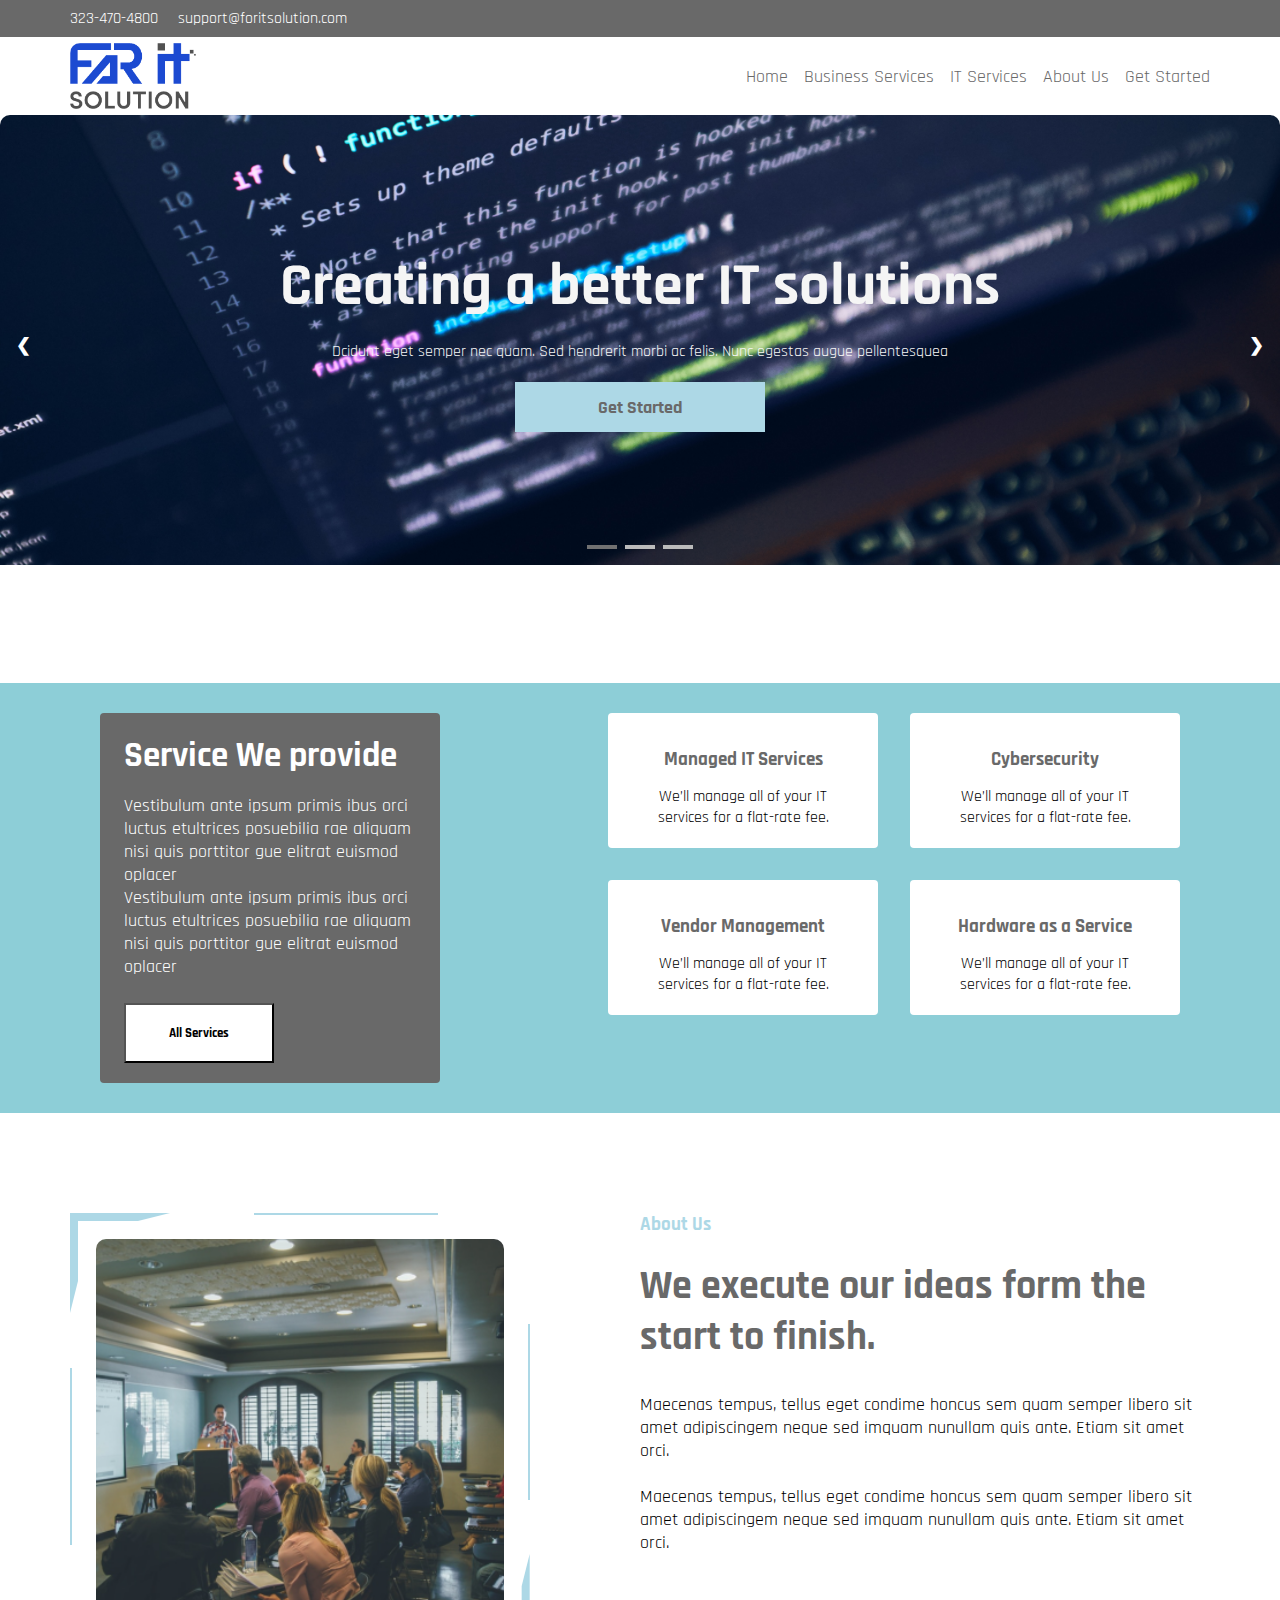
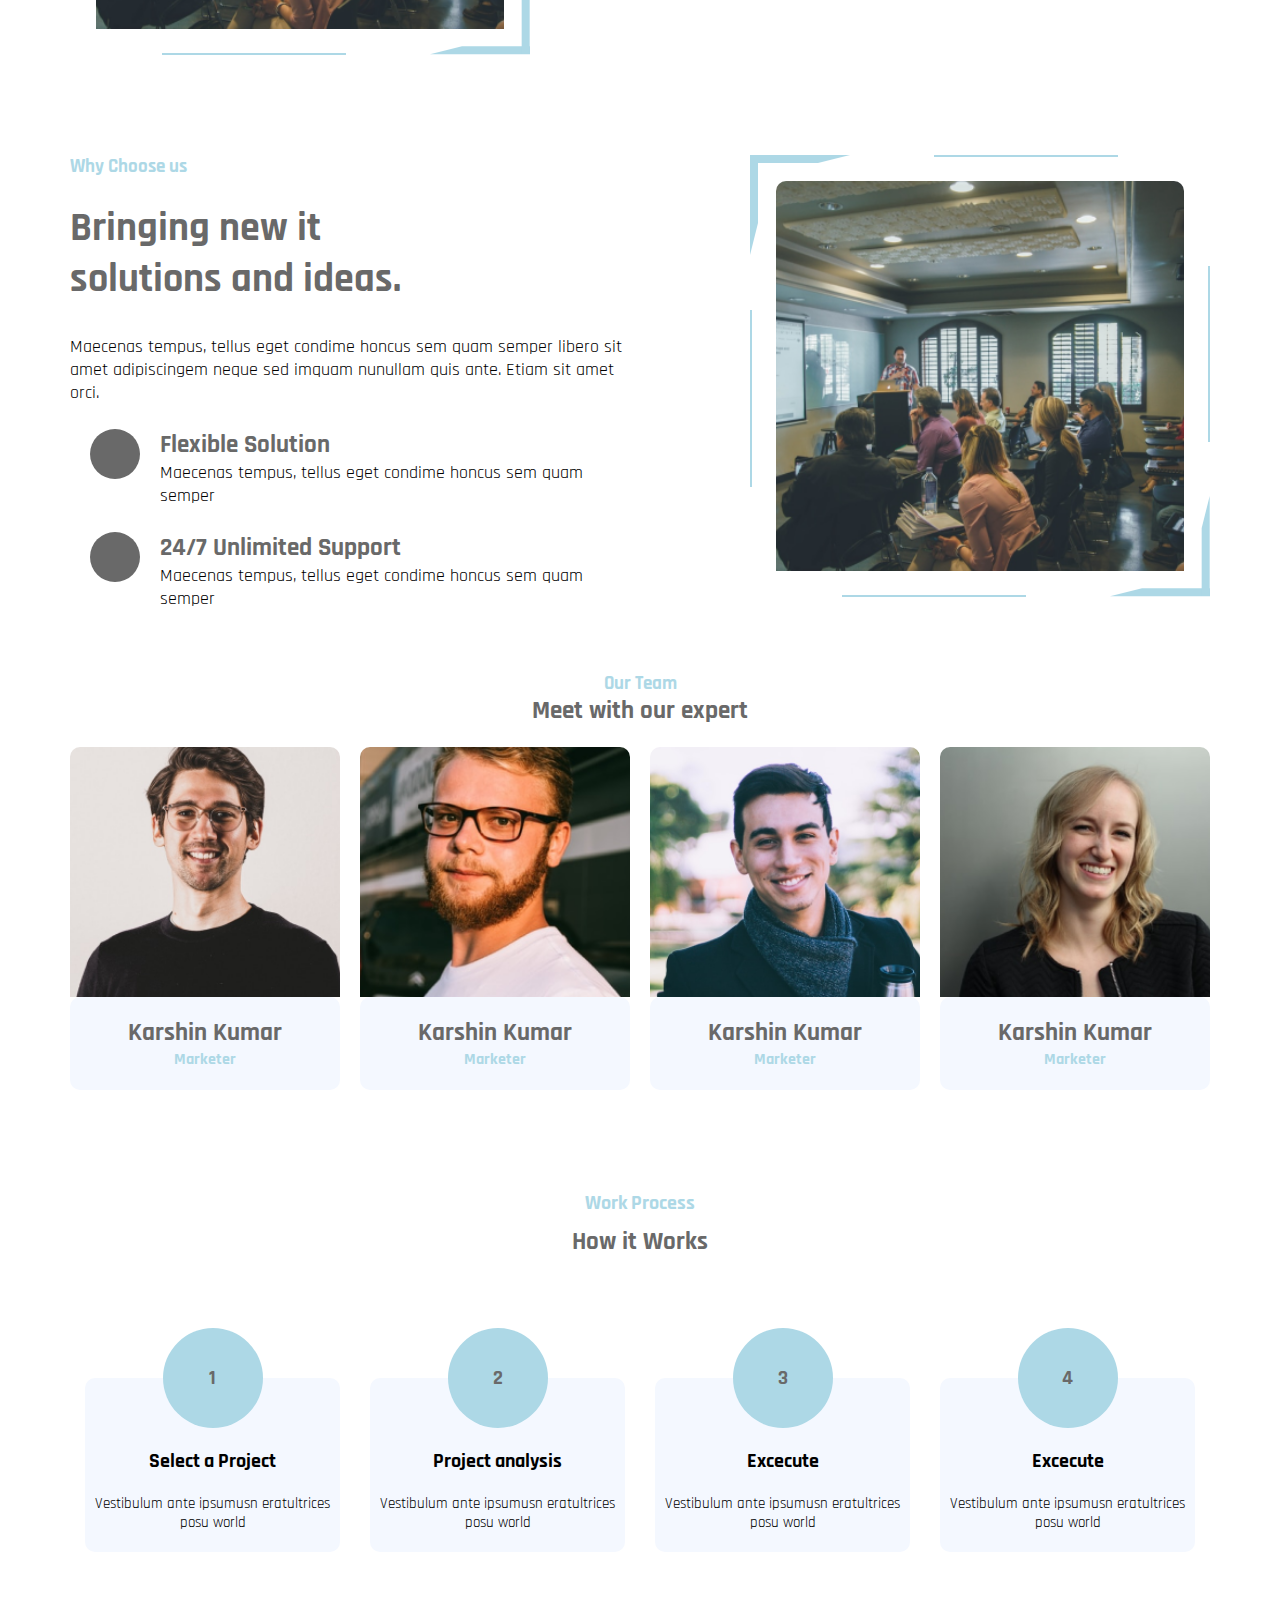
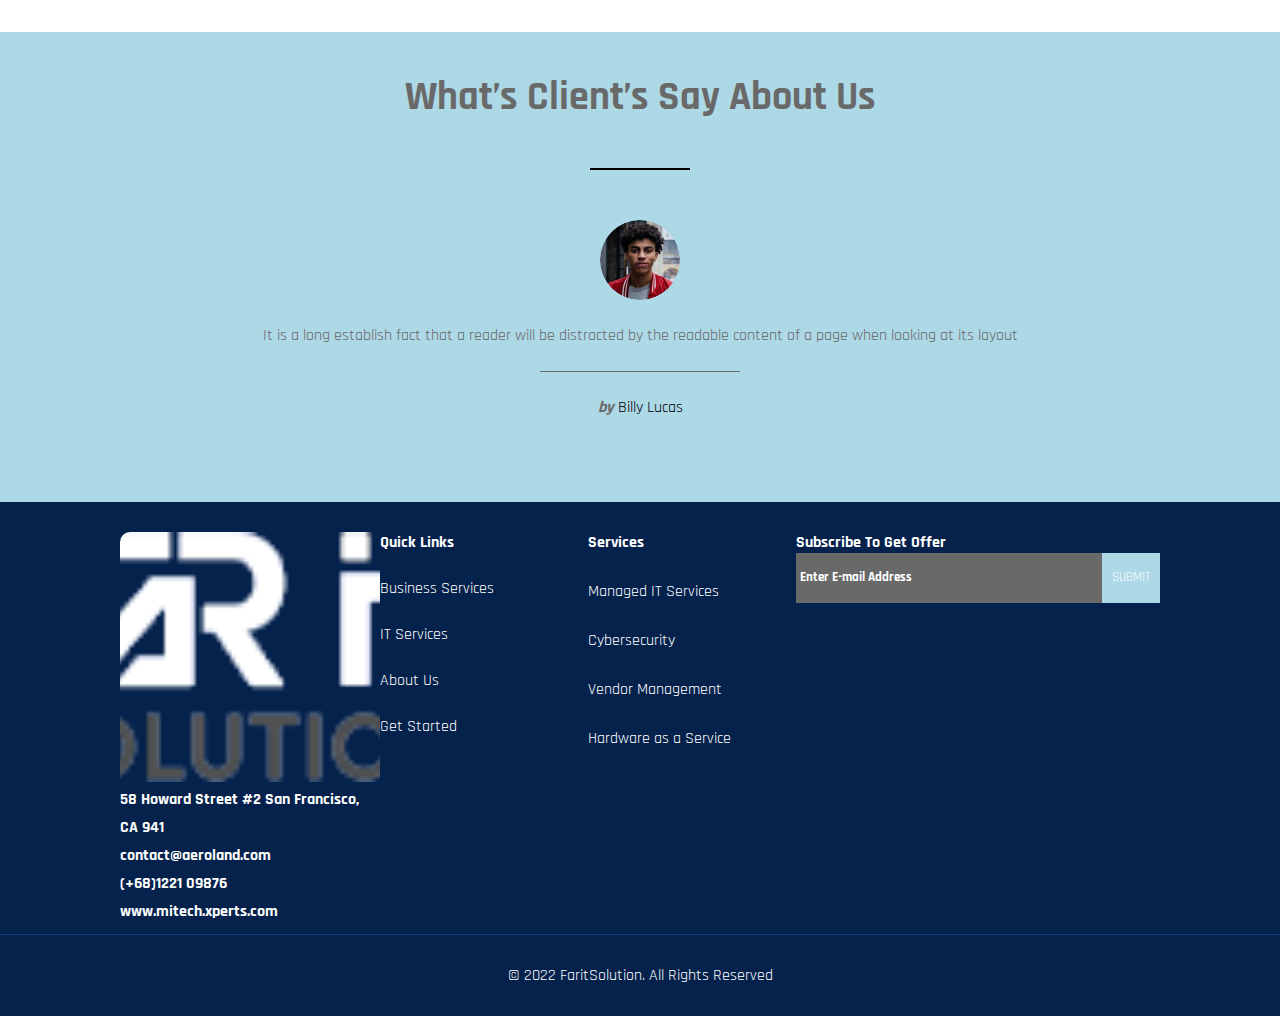
==== index.html @ 684da01c "project 1 Far It Completed" ====
<!DOCTYPE html>
<html lang="en">

<head>
  <meta charset="UTF-8">
  <meta name="viewport" content="width=device-width, initial-scale=1.0">
  <title>Far It Solution</title>
  <link rel="preconnect" href="https://fonts.googleapis.com">
  <link rel="preconnect" href="https://fonts.gstatic.com" crossorigin>
  <link href="https://fonts.googleapis.com/css2?family=Rajdhani:wght@400;500;600;700&display=swap" rel="stylesheet">
  <link rel="stylesheet" href="https://cdnjs.cloudflare.com/ajax/libs/font-awesome/6.4.0/css/all.min.css"
    integrity="sha512-iecdLmaskl7CVkqkXNQ/ZH/XLlvWZOJyj7Yy7tcenmpD1ypASozpmT/E0iPtmFIB46ZmdtAc9eNBvH0H/ZpiBw=="
    crossorigin="anonymous" referrerpolicy="no-referrer" />
  <link rel="stylesheet" href="owl.carousel.css">
  <link rel="stylesheet" href="owl.theme.default.css">
  <link rel="stylesheet" href="style.css">
</head>

<body>
  <header>
    <div class="top-header">
      <div class="container">
        <div class="flex">
          <div class="left"><a href="tel:323-470-4800"><i class="fa-solid fa-phone"></i> 323-470-4800</a>
            <a href="mailto:support@faritsolution.com"> <i class="fa-solid fa-envelope"></i>
              support@foritsolution.com</a>
          </div>
          <div class="right">
            <a href="#"><i class="fa-brands fa-facebook"></i></a>
            <a href="#"><i class="fa-brands fa-twitter"></i></a>
            <a href="#"><i class="fa-brands fa-linkedin"></i></a>

          </div>
        </div>
      </div>
    </div>

    <div class="bottom-header">
      <div class="container">
        <div class="flex">
          <div class="left"><img src="images/Faritlogo.png"></div>
          <div class="right">
            <button class="navbarone" onclick="menu()"></button>
            <ul id="menu">
              <li><a href="#">Home</a></li>
              <li><a href="#"> Business Services</a></li>
              <li><a href="#">IT Services</a></li>
              <li><a href="#">About Us</a></li>
              <li><a href="#"> Get Started</a></li>

            </ul>
          </div>
        </div>
      </div>
    </div>



  </header>
  <div class="slideshow-container">

    <div class="mySlides fade">

      <div class="numbertext"></div>
      <img src="images/It realted picture 1.jpg" style="width:100%">
      <div class="text">
        <h2>
          Creating a better IT solutions</h2>
        <p>Dcidunt eget semper nec quam. Sed hendrerit morbi ac felis. Nunc egestas augue pellentesquea</p>
        <button>Get Started</button>
      </div>
    </div>

    <div class="mySlides fade">
      <div class="numbertext"></div>
      <img src="images/It realted pic 2.jpg" style="width:100%">
      <div class="text">
        <h2>IT Solution & Services</h2>
        <p>Dcidunt eget semper nec quam. Sed hendrerit morbi ac felis. Nunc egestas augue pellentesquea</p>
        <button>Get Started</button>
      </div>
    </div>

    <div class="mySlides fade">
      <div class="numbertext"></div>
      <img src="images/it realted pic 3.jpg" style="width:100%">
      <div class="text">
        <h2>
          Discover Our Proven formula to get Success</h2>
        <p>Dcidunt eget semper nec quam. Sed hendrerit morbi ac felis. Nunc egestas augue pellentesquea</p>
        <button>Get Started</button>
      </div>
    </div>

    <a class="prev" onclick="plusSlides(-1)">❮</a>
    <a class="next" onclick="plusSlides(1)">❯</a>

    <div style="text-align:center " class="Mainbox">
      <span class="dot" onclick="currentSlide(1)"></span>
      <span class="dot" onclick="currentSlide(2)"></span>
      <span class="dot" onclick="currentSlide(3)"></span>
    </div>

  </div>
  <br>

  <div class="nextslide">
    <div class="Overlap"></div>
    <div class="container">
      <div id="Content">
        <h3>Service We provide</h3>
        <p>Vestibulum ante ipsum primis ibus orci
          luctus etultrices posuebilia rae aliquam
          nisi quis porttitor gue elitrat euismod
          oplacer</p>


        <p>Vestibulum ante ipsum primis ibus orci
          luctus etultrices posuebilia rae aliquam
          nisi quis porttitor gue elitrat euismod
          oplacer</p>

        <button>All Services</button>

      </div>
      <div class="right">
        <div class="Anything">
          <div class="card">
            <i class="fas fa-laptop-medical"></i>
            <h3>Managed IT Services</h3>
            <p>We’ll manage all of your IT <br>services for a flat-rate fee.</p>
          </div>

          <div class="card">
            <i class="fas fa-user-lock"></i>
            <h3>Cybersecurity</h3>
            <p>We’ll manage all of your IT<br> services for a flat-rate fee.</p>
          </div>

          <div class="card">
            <i class="fas fa-shield-alt"></i>
            <h3>Vendor Management</h3>
            <p>We’ll manage all of your IT <br>services for a flat-rate fee.</p>
          </div>

          <div class="card">
            <i class="fas fa-tools"></i>
            <h3>Hardware as a Service</h3>
            <p>We’ll manage all of your IT <br>services for a flat-rate fee.</p>
          </div>
        </div>

      </div>
    </div>



  </div>

  <div class="container">
    <div class="parent1">
      <div class="left">
        <div class="image">
          <div class="smalldiv"></div>
          <div class="small1div"></div>
          <div class="small2div"></div>
          <div class="small3div"></div>
          <img src="images/about1.png">
          <div class="top-corner">
            <svg width="100" height="100" viewBox="0 0 100 100" fill="none" xmlns="http://www.w3.org/2000/svg">
              <path d="M0 0H100L68 8H0V0Z" fill="#ADD8E6"></path>
              <path d="M0 0H8V68L0 100V0Z" fill="#ADD8E6"></path>
            </svg>
          </div>
          <div class="right-corner"><svg width="100" height="101" viewBox="0 0 100 101" fill="none"
              xmlns="http://www.w3.org/2000/svg">
              <path d="M100 100.321L0 100.321L32 92.3209L100 92.3209V100.321Z" fill="#ADD8E6"></path>
              <path d="M99.6768 100H91.6768L91.6768 32L99.6768 0L99.6768 100Z" fill="#ADD8E6"></path>
            </svg>

          </div>
        </div>
      </div>

      <div class="right">
        <h3>About Us</h3>
        <h1> We execute our ideas form the <br>start to finish.</h1>
        <p>Maecenas tempus, tellus eget condime honcus sem quam semper libero
          sit amet adipiscingem neque sed imquam nunullam quis ante. Etiam sit
          amet orci.
          <br>
          <br>

          Maecenas tempus, tellus eget condime honcus sem quam semper libero
          sit amet adipiscingem neque sed imquam nunullam quis ante. Etiam sit
          amet orci.
        </p>

      </div>

    </div>
  </div>

  <div class="container">
    <div class="parent1">


      <div class="right">
        <h3> Why Choose us</h3>
        <h1> Bringing new it <br>solutions and ideas.</h1>

        <p>Maecenas tempus, tellus eget condime honcus sem quam semper libero
          sit amet adipiscingem neque sed imquam nunullam quis ante. Etiam sit
          amet orci.</p>
        <div class="feature-list">
          <div class="icon"><i class="fas fa-wrench"></i></div>
          <div class="together">
            <h3 class="new"> Flexible Solution</h3>
            <p>Maecenas tempus, tellus eget condime honcus sem quam semper</p>
          </div>
        </div>
        <div class="feature-list">
          <div class="icon"> <i class="fas fa-clock"></i></div>
          <div class="together">
            <h3 class="new">
              24/7 Unlimited Support</h3>
            <p>Maecenas tempus, tellus eget condime honcus sem quam semper</p>
          </div>
        </div>


      </div>

      <div class="left order-2">
        <div class="image">
          <div class="smalldiv"></div>
          <div class="small1div"></div>
          <div class="small2div"></div>
          <div class="small3div"></div>



          <img src="images/about1.png">
          <div class="top-corner">
            <svg width="100" height="100" viewBox="0 0 100 100" fill="none" xmlns="http://www.w3.org/2000/svg">
              <path d="M0 0H100L68 8H0V0Z" fill="#ADD8E6"></path>
              <path d="M0 0H8V68L0 100V0Z" fill="#ADD8E6"></path>
            </svg>
          </div>
          <div class="right-corner"><svg width="100" height="101" viewBox="0 0 100 101" fill="none"
              xmlns="http://www.w3.org/2000/svg">
              <path d="M100 100.321L0 100.321L32 92.3209L100 92.3209V100.321Z" fill="#ADD8E6"></path>
              <path d="M99.6768 100H91.6768L91.6768 32L99.6768 0L99.6768 100Z" fill="#ADD8E6"></path>
            </svg>

          </div>
        </div>
      </div>
    </div>
  </div>

  <div class="ourdiv">
    <div class="container">
      <h3 id="recent">Our Team</h3>
      <p id="mostrecent">Meet with our expert</p>


      <!-- <div class="div1">
        <div>
          <img src="images/person1.png">
          <div class="marketer">
            <P class="name">Karshin Kumar</P>
            <p>Marketer</p>
          </div>
        </div>
        <div>
          <img src="images/person2.png">
          <div class="marketer">
            <P class="name">Karshin Kumar</P>
            <p>Marketer</p>
          </div>
        </div>
        <div>
          <img src="images/person3.png">
          <div class="marketer">
            <P class="name">Karshin Kumar</P>
            <p>Marketer</p>
          </div>
        </div>
        <div>
          <img src="images/person4.png">
          <div class="marketer">
            <P class="name">Karshin Kumar</P>
            <p>Marketer</p>
          </div>
        </div>
      </div> -->

      <div class="owl-carousel owl-theme">
        <div class="item">
          <div>
            <img src="images/person1.png">
            <div class="marketer">
              <P class="name">Karshin Kumar</P>
              <p>Marketer</p>
            </div>
          </div>
        </div>
        <div class="item">
          <div>
            <img src="images/person2.png">
            <div class="marketer">
              <P class="name">Karshin Kumar</P>
              <p>Marketer</p>
            </div>
          </div>
        </div>
        <div class="item">
          <div>
            <img src="images/person3.png">
            <div class="marketer">
              <P class="name">Karshin Kumar</P>
              <p>Marketer</p>
            </div>
          </div>
        </div>
        <div class="item">
          <div>
            <img src="images/person4.png">
            <div class="marketer">
              <P class="name">Karshin Kumar</P>
              <p>Marketer</p>
            </div>
          </div>
        </div>
      </div>
    </div>
  </div>
  <div class="Whatever">
    <div class="container">
      <h3 id="Work">Work Process</h3>
      <p id="How">How it Works</p>
      <div class="flex">
        <div class="project">
          <div class="one">1</div>
          <p class="anwesha">Select a Project</p>
          <p>Vestibulum ante ipsumusn eratultrices posu world</p>
        </div>
        <div class="project">
          <div class="two">2</div>
          <p class="anwesha">Project analysis</p>
          <p>Vestibulum ante ipsumusn eratultrices posu world</p>
        </div>


        <div class="project">
          <div class="three">3</div>
          <p class="anwesha">Excecute</p>
          <p>Vestibulum ante ipsumusn eratultrices posu world</p>
        </div>
        <div class="project">
          <div class="four">4</div>
          <p class="anwesha">Excecute</p>
          <p>Vestibulum ante ipsumusn eratultrices posu world</p>
        </div>
      </div>
    </div>
  </div>

  <div class="reaction">
    <h1>What’s Client’s Say About Us</h1>
    <div class="design"></div>
    <img src="images/person 6.png">
    <div class="design3"><i class="fa-solid fa-star"></i>
      <i class="fa-solid fa-star"></i>
      <i class="fa-solid fa-star"></i>
      <i class="fa-solid fa-star"></i>
      <i class="fa-solid fa-star"></i>
    </div>

    <p class="paragraph1">It is a long establish fact that a reader will be distracted by the readable content of a
      page
      when looking at its layout
    </p>
    <div class="design1"></div>
    <p class="paragraph2">
      <b> <i> by </i> </b> Billy Lucas
    </p>
  </div>

  <footer>
    <div class="footer">
      <div class="onediv">
        <img src="images/far it logo 2.png">
        <p>58 Howard Street #2 San Francisco,</p>
        <p>CA 941</p>
        <p>contact@aeroland.com</p>
        <p>(+68)1221 09876</p>
        <p>www.mitech.xperts.com</p>
      </div>

      <div class="twodiv">
        <ul class="last">
          <li><b>Quick Links</b></li>
          <li>Business Services</li>
          <li>IT Services</li>
          <li>About Us</li>
          <li>Get Started</li>
        </ul>
      </div>

      <div class="threediv">
        <ul class="last">
          <li><b>Services</b></li>
          <li>Managed IT Services</li>
          <li>Cybersecurity</li>
          <li>Vendor Management</li>
          <li>Hardware as a Service</li>
        </ul>
      </div>

      <div class="fourdiv">

        <b style="color:white">Subscribe To Get Offer</b>
        <div class="flex">
          <input class="footer2" placeholder="Enter E-mail Address">
          <button type="Submit" name="Submit">SUBMIT</button>

        </div>
      </div>
    </div>

    <div class="lastpart">
      <p> &copy 2022 FaritSolution. All Rights Reserved</p>
    </div>

  </footer>
  <script src="jquery-3.7.0.min.js"></script>
  <script src="owl.carousel.js"></script>
  <script src="main.js"></script>

  <script>
    let slideIndex = 1;
    showSlides(slideIndex);

    function plusSlides(n) {
      showSlides(slideIndex += n);
    }

    function currentSlide(n) {
      showSlides(slideIndex = n);
    }

    function showSlides(n) {
      let i;
      let slides = document.getElementsByClassName("mySlides");
      let dots = document.getElementsByClassName("dot");
      if (n > slides.length) { slideIndex = 1 }
      if (n < 1) { slideIndex = slides.length }
      for (i = 0; i < slides.length; i++) {
        slides[i].style.display = "none";
      }
      for (i = 0; i < dots.length; i++) {
        dots[i].className = dots[i].className.replace(" active", "");
      }
      slides[slideIndex - 1].style.display = "block";
      dots[slideIndex - 1].className += " active";
    }
  </script>


</body>

</html>
---- style.css ----
* {
  margin: 0;
  padding: 0;
}


body {
  margin: 0;
}

.container {
  max-width: 1140px;
  margin-left: auto;
  margin-right: auto;
}

header .top-header {
  background-color: #696969;
  padding-top: 8px;
  padding-bottom: 8px;
}

.flex {
  display: flex;
  justify-content: space-between;
}

.top-header .left a,
.top-header .right a {
  color: white;
  text-decoration: none;
  margin-right: 16px;
}

header .right {
  color: #fff;
}

header .right a {
  margin-left: 16px;
}

header .left img {
  height: 66px;
}


header .bottom-header {
  padding: 6px;
}

header .bottom-header .flex {
  align-items: center;
}

header .bottom-header .flex .navbarone {
  display: none;
}

ul {
  list-style-type: none;
  display: flex;
}

ul a {
  text-decoration: none;
  font-size: 18px;
  color: #696969;
}

* {
  box-sizing: border-box
}

body {
  font-family: Verdana, sans-serif;
  margin: 0
}

.mySlides {
  display: none
}

img {
  vertical-align: middle;
}

/* Slideshow container */
.slideshow-container {
  max-width: 100%;
  position: relative;
  margin: auto;
}

/* Next & previous buttons */
.prev,
.next {
  cursor: pointer;
  position: absolute;
  top: 50%;
  width: auto;
  padding: 16px;
  margin-top: -22px;
  color: white;
  font-weight: bold;
  font-size: 18px;
  transition: 0.6s ease;
  border-radius: 0 3px 3px 0;
  user-select: none;
}

/* Position the "next button" to the right */
.next {
  right: 0;
  border-radius: 3px 0 0 3px;
}

/* On hover, add a black background color with a little bit see-through */
.prev:hover,
.next:hover {
  background-color: rgba(0, 0, 0, 0.8);
}

/* Caption text */
.text {
  /* color: #f2f2f2;
  font-size: 15px;
  padding: 8px 12px;
  position: absolute;
  bottom: 8px;
  width: 100%;
  text-align: center; */
  position: absolute;
  top: 50%;
  color: #fff;
  text-align: center;
  width: 100%;
  transform: translateY(-50%);
}

h2 {
  font-size: 60px;
  color: whitesmoke;
  margin-bottom: 16px;
}

.slideshow-container p {
  color: whitesmoke;
}

.slideshow-container button {
  padding: 14px, 74px;
  background-color: #ADD8E6;
  color: #696969;
  font-weight: bold;
  font-size: 18px;
  height: 50px;
  width: 250px;
  border: none;
  margin-top: 20px;
}

/* Number text (1/3 etc) */
.numbertext {
  color: #f2f2f2;
  font-size: 12px;
  padding: 8px 12px;
  position: absolute;
  top: 0;
}

/* The dots/bullets/indicators */
.dot {
  cursor: pointer;
  height: 4px;
  width: 30px;
  margin: 0 2px;
  background-color: #bbb;
  border-radius: 0;
  display: inline-block;
  transition: background-color 0.6s ease;
}

.active,
.dot:hover {
  background-color: #717171;
}

/* Fading animation */
.fade {
  animation-name: fade;
  animation-duration: 1.5s;
}

@keyframes fade {
  from {
    opacity: .4
  }

  to {
    opacity: 1
  }
}

/* On smaller screens, decrease text size */
@media only screen and (max-width: 300px) {

  .prev,
  .next,
  .text {
    font-size: 11px
  }
}


.slideshow-container img {
  height: 450px;
  object-fit: cover;
}


* {
  font-family: Rajdhani, sans-serif;
}

.Mainbox {
  position: absolute;
  bottom: 10px;
  left: 50%;
  transform: translateX(-50%);
}

.nextslide {
  background-image: url("images/It realted pic 4.jpg");
  position: relative;
  padding: 30px 0;
  margin-top: 100px;
}

.Overlap {
  position: absolute;
  width: 100%;
  height: 100%;
  background-color: rgba(103, 189, 202, 0.75);
  top: 0;
}

#Content {
  background-color: #696969;
  position: relative;
  padding: 20px 24px;
  border-radius: 4px;
  max-width: 340px;
  height: fit-content;
  margin-left: 30px;

}

.nextslide #Content h3 {
  font-size: 35px;
  font-weight: bold;
  color: white;
  margin-top: 0;
  margin-bottom: 16px;
}

.nextslide #Content p {
  color: white;
}

#Content button {
  height: 60px;
  width: 150px;
  background-color: white;
  font-weight: bold;
  margin-top: 25px;
}

#Content p {
  font-size: 18px;
}

.nextslide .right {
  width: 60%;
}

.Anything {

  display: flex;
  justify-content: flex-end;
  flex-wrap: wrap;
  padding: 0 30px;
  overflow: hidden;
}

.Anything .card {
  background-color: white;
  color: black;
  padding: 20px;
  border-radius: 4px;
  text-align: center;
  width: 270px;
  margin: 0 0 32px 32px;
}

.right .Anything h3 {
  color: #696969;
  margin-top: 15px;
  margin-bottom: 15px;
}

.container {
  position: relative;
}

.Anything .card p {
  color: black;
}

.Anything .card i {
  font-size: 40px;
}

.nextslide .container {
  display: flex;
  justify-content: space-between;
  background-size: 60%;
}

.parent1 {
  margin-top: 100px;
  display: flex;
}

.parent1 .left img {
  height: 390px;
  width: 100%;
}

.parent1 .right h3 {
  color: #ADD8E6;
  font-weight: bold;
  overflow: hidden;
}

.parent1 .right h1 {
  font-size: 40px;
  font-weight: bold;
  color: #696969;
}

.parent1 .right .feature-list {
  padding-left: 20px;
}

.parent1 .right .feature-list h3 {
  text-align: left;
  padding-top: 0;
}

.parent1 .right .feature-list p {
  padding-left: 0;
}

.image .top-corner {
  position: absolute;
  top: 0;
  left: 0;
}

.image .right-corner {
  position: absolute;
  bottom: 0px;
  display: flex;
  right: 0px;
  justify-content: end;
  align-items: end;
}

.image {
  position: relative;
  width: 460px;
  padding: 26px;
}


.parent1 .left {
  width: 50%;
}

.parent1 .right {
  width: 50%;
}

.parent1 .right p {
  font-size: 18px;
}


.smalldiv {
  height: 2px;
  width: 40%;
  background-color: #ADD8E6;
  top: 0;
  position: absolute;
  left: 60%;
  transform: translateX(-50%);

}

.small1div {
  height: 40%;
  width: 2px;
  background-color: #ADD8E6;
  left: 0;
  position: absolute;
  bottom: 25%;


}

.small2div {
  height: 40%;
  width: 2px;
  background-color: #ADD8E6;
  right: 0;
  position: absolute;
  top: 25%;


}

.small3div {
  height: 2px;
  width: 40%;
  background-color: #ADD8E6;
  bottom: 0;
  position: absolute;
  right: 60%;
  transform: translateX(50%);


}


.right h1 {
  color: #696969;
  margin-bottom: 30px;
  margin-top: 25px;
}

.right h3 {
  color: #ADD8E6;
}

.parent1 .right .new {
  color: #696969;
  font-weight: bold;
  font-size: 25px;
}



.right .icon {
  height: 50px;
  width: 50px;
  border-radius: 50%;
  background-color: #696969;
  display: flex;
  justify-content: center;
  align-items: center;
  color: white;
  margin-right: 20px;
}

.feature-list {
  display: flex;
  margin-top: 25px;
}

#parent4 {
  display: flex;
  margin-top: 25px;
}

.parent1 .order-2 .image {
  margin-left: auto;
  margin-bottom: 50px;
}

#recent {
  color: #ADD8E6;
  text-align: center;
  font-weight: bold;
  padding-top: 25px;

}

#mostrecent {
  color: #696969;
  text-align: center;
  font-size: 25px;
  font-weight: bold;
}

.div1 {
  display: flex;
}

.div1 div img {
  width: 100%;
  height: 250px;
  object-fit: cover;
  border-radius: 10px;
  border-bottom-left-radius: 0;
  border-bottom-right-radius: 0;
}

.div1 div {
  width: 25%;
  padding: 15px;
}


.owl-carousel {
  margin-top: 20px;
}

.owl-carousel .owl-item .item div img {
  width: 100%;
  height: 250px;
  object-fit: cover;
  border-radius: 10px;
  border-bottom-left-radius: 0;
  border-bottom-right-radius: 0;
}

.div1 .marketer {
  width: 100%;
  padding-bottom: 30px;
  background-color: #F4F8FF;
  border-radius: 10px;
}

.owl-carousel .owl-item .item .marketer {
  width: 100%;
  padding: 20px 0;
  background-color: #F4F8FF;
  border-radius: 10px;
}

.owl-carousel .owl-item.active {
  background-color: transparent;
}

img {
  width: 100%;
  height: 250px;
  object-fit: cover;
  border-radius: 10px;
  border-bottom-left-radius: 0;
  border-bottom-right-radius: 0;
}

.div1 .marketer .name {
  font-size: 25px;
  text-align: center;
  font-weight: bold;
  color: #696969;
}

.owl-carousel .owl-item .marketer .name {
  font-size: 25px;
  text-align: center;
  font-weight: bold;
  color: #696969;
}

.owl-carousel .owl-item .marketer p {
  text-align: center;
  color: #ADD8E6;
  font-weight: bold;
}

.div1 .marketer p {
  text-align: center;
  color: #ADD8E6;
  font-weight: bold;

}

.Whatever .container h3 {
  color: #ADD8E6;
  font-size: 20px;
  text-align: center;
  padding: 10px;

}

.Whatever .container p {
  color: #696969;
  font-size: 25px;
  text-align: center;
  font-weight: bold;
  padding-bottom: 20px;

}

.Whatever {
  margin-top: 90px;

}


.Whatever .project {
  color: #696969;
  background-color: #F4F8FF;
  width: 25%;
  margin: 0 15px;
  border-radius: 10px;
  ;


}

.Whatever .project p {
  color: black;
  font-size: 15px;
  text-align: center;
  font-weight: normal;
}


.Whatever .project .anwesha {
  font-size: 20px;
  padding: 20px;
  font-weight: bold;
}

.Whatever .flex {
  padding-top: 100px;
}

.project .one {
  background-color: #ADD8E6;
  width: 100px;
  height: 100px;
  border-radius: 50%;
  top: 0;
  text-align: center;
  align-items: center;
  justify-content: center;
  display: flex;
  margin-left: auto;
  margin-right: auto;
  margin-top: -50px;
  font-weight: bolder;
  font-size: 20px;

}

.project .two {
  background-color: #ADD8E6;
  width: 100px;
  height: 100px;
  border-radius: 50%;
  top: 0;
  text-align: center;
  align-items: center;
  justify-content: center;
  display: flex;
  margin-left: auto;
  margin-right: auto;
  margin-top: -50px;
  font-weight: bolder;
  font-size: 20px;

}

.project .three {
  background-color: #ADD8E6;
  width: 100px;
  height: 100px;
  border-radius: 50%;
  top: 0;
  text-align: center;
  align-items: center;
  justify-content: center;
  display: flex;
  margin-left: auto;
  margin-right: auto;
  margin-top: -50px;
  font-weight: bolder;
  font-size: 20px;

}

.project .four {
  background-color: #ADD8E6;
  width: 100px;
  height: 100px;
  border-radius: 50%;
  top: 0;
  text-align: center;
  align-items: center;
  justify-content: center;
  display: flex;
  margin-left: auto;
  margin-right: auto;
  margin-top: -50px;
  font-weight: bolder;
  font-size: 20px;

}

/* reaction area starts */
.reaction {
  margin-top: 80px;
  width: 100%;
  background-color: #ADD8E6;
  text-align: center;
  padding-bottom: 84px;
}

.reaction img {
  margin-top: 50px;
  width: 80px;
  height: 80px;
  border-radius: 50%;
}

.reaction .paragraph1 {
  margin-top: 25px;
  color: #696969;
}

.reaction .paragraph2 {
  margin-top: 25px;
}

.reaction .design {
  height: 1.5px;
  width: 100px;
  background-color: black;
  margin-left: auto;
  margin-right: auto;
  margin-top: 5px;
}

.reaction .design1 {
  height: 1px;
  width: 200px;
  background-color: #696969;
  margin-left: auto;
  margin-right: auto;
  margin-top: 25px;
}

.reaction .design3 i {

  color: goldenrod;
  margin-top: 25px;
}

.paragraph2 i {
  color: #696969;
}

.reaction h1 {
  padding: 40px;
  color: #696969;
  font-size: 40px;
}

/* footer section start */
.footer {
  width: 100%;
  background-color: #05224C;
  display: flex;
  padding-top: 30px;
  padding-left: 120px;
  padding-bottom: 12px;
  padding-right: 120px;
}



.footer p {
  color: white;
  font-weight: bold;
  padding-top: 7px;
}

.last {
  color: white;
  display: block;
}

.footer .onediv {
  width: 25%;
}

.footer .twodiv {
  width: 20%;



}

.footer .threediv {
  width: 20%;
}

.footer .fourdiv {
  width: 35%;
}

.footer .twodiv li {
  margin-bottom: 25px;
}

.footer .threediv li {
  margin-bottom: 28px;
}

.fourdiv .footer2 {
  height: 50px;
  width: 350px;
  background-color: #696969;
  outline: none;
  padding-left: 4px;
  margin-bottom: 25px;
  border: none;


}

.fourdiv .footer2::placeholder {
  color: white;
  font-weight: bold;
}

.fourdiv button {
  width: auto;
  max-width: fit-content;
  padding-left: 10px;
  padding-right: 10px;
  color: white;
  background-color: #ADD8E6;
  border: none;


}

.fourdiv .footer2 {
  margin-bottom: 0;
}

.lastpart {
  background-color: #05224C;
  border-top: 1px solid #113b75;
  text-align: center;
  color: white;
  padding-bottom: 30px;
  padding-top: 30px;
}

@media (max-width:1199px) {
  .footer .flex {
    padding-top: 20px;
  }

}



@media(max-width:1024px) {

  .container {
    padding-left: 20px;
    padding-right: 20px;
  }

  .nextslide {
    margin-top: 60px;
  }

  .flex {
    padding-left: 20px;
    padding-right: 5x;
  }

  .nextslide .container {
    background-size: 100%;
    flex-wrap: wrap;
  }

  #Content {
    max-width: 100%;
    margin-right: 30px;
  }

  #content button {
    width: 160px;
  }

  .Anything {
    margin: 0 -10px;
  }

  .Anything .card {
    margin-top: 20px;
    width: calc(50% - 20px);
    margin: 10px;

  }

  .Anything {
    align-items: center;
    justify-content: center;
  }

  .parent1 .right h1 {
    font-size: 35px;
  }

  .reaction h1 {
    font-size: 45px;
  }

  .footer .flex {
    justify-content: start;
    padding-left: 0;
    padding-top: 20px;
  }
}

@media (max-width:991px) {
  .bottom-header .container .flex .right ul {

    display: block;
    position: fixed;
    top: 0;
    left: 0;
  }

  header .bottom-header .flex .navbarone {
    display: block;
  }

  .bottom-header .container .flex .right .navbarone {

    height: 22px;
    width: 24px;
    background-color: transparent;
    border: none;
    border-bottom: 2px solid black;
    position: relative;
  }

  .bottom-header .container .flex .right .navbarone::before {
    content: "";
    height: 2px;
    width: 24px;
    background-color: black;
    display: block;
    top: 0px;
    position: absolute;
  }

  .bottom-header .container .flex .right .navbarone::after {
    content: "";
    height: 2px;
    width: 24px;
    background-color: black;
    display: block;
    top: 10px;
    position: absolute;
  }

  .bottom-header .container .right #menu {
    background-color: white;
    overflow: hidden;
    transition: all 0.5s;
    z-index: 1;
    height: 100%;
    width: 0;
    margin-top: 0;
  }

  .bottom-header .container .right #menu li {

    margin-bottom: 20px;
  }

  .bottom-header .container .flex .right #menu.active {

    width: 200px;
    padding: 20px;
  }

  .flex {
    padding-left: 20px;
  }

  .nextslide .container {
    background-size: 100%;
    flex-wrap: wrap;
  }

  #Content {
    max-width: 100%;
    margin-right: 30px;
  }

  .Anything {
    margin: 0 -10px;
  }

  .Anything .card {
    margin-top: 20px;
    width: calc(50% - 20px);
    margin: 10px;
  }

  .nextslide .right {
    width: 100%;
  }

  .parent1 .right {
    width: 100%;
  }

  .parent1 .left {
    width: 100%;
    padding-left: 25px;
    padding-right: 25px;
  }

  .parent1 {
    flex-wrap: wrap;
    margin-top: 50px;
  }

  .image {
    width: 100%;
  }

  .parent1 .right h3 {
    text-align: center;
    padding-top: 20px;
    font-size: 20px;
  }

  .parent1 .right h1 {
    font-size: 34px;
    text-align: center;
  }

  .parent1 .right p {
    font-size: 16px;
    padding-left: 20px;
  }

  .parent1 .right h1 {
    font-size: 30px;
  }

  .parent1 .right p {
    font-size: 18px;
    padding-bottom: 24px;
  }

  .feature-list h3 {
    text-align: left;
    padding-top: 0;
  }

  .feature-list p {
    padding-left: 0;
  }

  #parent4 {
    padding-left: 20px;
  }

  #parent4 h3 {
    padding-top: 0;
    text-align: left;
  }

  #parent4 p {
    padding-left: 0;
  }

  .parent1 .right .new {
    font-size: 25px;
  }

  .right .icon {
    height: 45px;
    width: 45px;
  }

  .parent1 .right {
    width: 100%;
    text-align: center;
  }

  .div1 div img {
    height: 170px;
  }

  .ourdiv .owl-carousel .owl-item .item div img {
    height: 170px;
  }

  #parent4 h3 {
    padding-top: 0;
    text-align: left;
  }

  #parent4 p {
    padding-left: 0;
  }

  .parent1 .right .new {
    font-size: 25px;
  }

  .right .icon {
    height: 45px;
    width: 45px;
  }

  .parent1 .right {
    width: 100%;
    text-align: center;
  }

  .div1 div img {
    height: 170px;
  }

  .ourdiv .owl-carousel .owl-item .item div img {
    height: 170px;
  }

  .div1 .marketer .name {
    font-size: 20px;
  }

  .ourdiv .owl-carousel .owl-item .item div .marketer .name {
    font-size: 20px;
  }

  .Whatever .project .anwesha {
    font-size: 17px;
  }

  .Whatever .project p {
    font-size: 14px;
  }

  .reaction h1 {
    font-size: 33px;
    padding: 30px;
  }

  .reaction .paragraph1 {
    font-size: 14px;
  }

  .reaction {
    padding-bottom: 54px;
    margin-top: 10px;
  }

  .footer {
    padding-left: 40px;
    padding-right: 40px;
    flex-wrap: wrap;
    padding-bottom: 24px;
  }

  .footer p {
    font-size: 14px;
  }

  ul {
    font-size: 17px;
    margin-top: 25px;
  }

  .footer .onediv {
    width: 100%;
  }

  .footer .twodiv {
    width: 100%;
  }

  .footer .threediv {
    width: 100%;
  }

  .footer .fourdiv {
    width: 100%;
  }

  .footer .flex {
    justify-content: start;
    padding-left: 0;
  }

  .Whatever .flex {
    flex-wrap: wrap;
  }

  .Whatever .project {
    width: 100%;
    margin-bottom: 65px;
  }

}

@media (max-width:767px) {
  .bottom-header .container .flex .right ul {

    display: block;
    position: fixed;
    top: 0;
    left: 0;
  }

  .bottom-header .container .flex .right .navbarone {

    height: 22px;
    width: 24px;
    background-color: transparent;
    border: none;
    border-bottom: 2px solid black;
    position: relative;
  }

  .bottom-header .container .flex .right .navbarone::before {
    content: "";
    height: 2px;
    width: 24px;
    background-color: black;
    display: block;
    top: 0px;
    position: absolute;
  }

  .bottom-header .container .flex .right .navbarone::after {
    content: "";
    height: 2px;
    width: 24px;
    background-color: black;
    display: block;
    top: 10px;
    position: absolute;
  }

  .bottom-header .container .right #menu {
    background-color: white;
    overflow: hidden;
    transition: all 0.5s;
    z-index: 1;
    height: 100%;
    width: 0;
  }

  .bottom-header .container .right #menu li {

    margin-bottom: 20px;
  }

  .bottom-header .container .flex .right #menu.active {

    width: 200px;
    padding: 20px;
  }

  .flex {
    padding-left: 20px;
    padding-right: 5x;
  }

  .nextslide .container {
    background-size: 100%;
    flex-wrap: wrap;
  }

  #Content {
    max-width: 100%;
    margin-right: 30px;
  }

  .Anything {
    margin: 0 -10px;
  }

  .Anything .card {
    margin-top: 20px;
    width: calc(50% - 20px);
    margin: 10px;
  }

  .nextslide .right {
    width: 100%;
  }

  .parent1 .right {
    width: 100%;
  }

  .parent1 .left {
    width: 100%;
    padding-left: 25px;
    padding-right: 25px;
  }

  .parent1 {
    flex-wrap: wrap;
    margin-top: 50px;
  }

  .image {
    width: 100%;
  }

  .parent1 .right h3 {
    text-align: center;
    padding-top: 20px;
    font-size: 20px;
  }

  .parent1 .right h1 {
    font-size: 34px;
    text-align: center;
  }

  .parent1 .right p {
    font-size: 16px;
    padding-left: 20px;
  }

  .parent1 .right h1 {
    font-size: 30px;
  }

  .parent1 .right p {
    font-size: 16px;
    padding-bottom: 24px;
  }

  .feature-list h3 {
    text-align: left;
    padding-top: 0;
  }

  .feature-list p {
    padding-left: 0;
  }

  #parent4 {
    padding-left: 20px;
  }

  #parent4 h3 {
    padding-top: 0;
    text-align: left;
  }

  #parent4 p {
    padding-left: 0;
  }

  .parent1 .right .new {
    font-size: 25px;
  }

  .right .icon {
    height: 45px;
    width: 45px;
  }

  .parent1 .right {
    width: 100%;
    text-align: center;
  }

  .div1 div img {
    height: 170px;
  }

  .ourdiv .owl-carousel .owl-item .item div .img {
    height: 170px;
  }

  #parent4 h3 {
    padding-top: 0;
    text-align: left;
  }

  #parent4 p {
    padding-left: 0;
  }

  .parent1 .right .new {
    font-size: 25px;
  }

  .right .icon {
    height: 45px;
    width: 45px;
  }

  .parent1 .right {
    width: 100%;
    text-align: center;
  }

  .div1 div img {
    height: 170px;
  }

  .div1 .marketer .name {
    font-size: 20px;
  }

  .Whatever .project .anwesha {
    font-size: 17px;
  }

  .Whatever .project p {
    font-size: 14px;
  }

  .reaction h1 {
    font-size: 33px;
    padding: 30px;
  }

  .reaction .paragraph1 {
    font-size: 14px;
  }

  .reaction {
    padding-bottom: 54px;
    margin-top: 10px;
  }

  .footer {
    padding-left: 40px;
    padding-right: 40px;
    flex-wrap: wrap;
    padding-bottom: 24px;
  }

  .footer p {
    font-size: 14px;
  }

  ul {
    font-size: 17px;
    margin-top: 25px;
  }

  .footer .onediv {
    width: 100%;
  }

  .footer .twodiv {
    width: 100%;
  }

  .footer .threediv {
    width: 100%;
  }

  .footer .fourdiv {
    width: 100%;
  }

  .footer .flex {
    justify-content: start;
    padding-left: 0;
  }

  .Whatever .flex {
    flex-wrap: wrap;
  }

  .Whatever .project {
    width: 100%;
    margin-bottom: 65px;
  }

}

@media (max-width:575px) {

  .bottom-header .container .flex .right ul {

    display: block;
    position: fixed;
    top: 0;
    left: 0;
  }

  .bottom-header .container .flex .right .navbarone {

    height: 22px;
    width: 24px;
    background-color: transparent;
    border: none;
    border-bottom: 2px solid black;
    position: relative;
  }

  .bottom-header .container .flex .right .navbarone::before {
    content: "";
    height: 2px;
    width: 24px;
    background-color: black;
    display: block;
    top: 0px;
    position: absolute;
  }

  .bottom-header .container .flex .right .navbarone::after {
    content: "";
    height: 2px;
    width: 24px;
    background-color: black;
    display: block;
    top: 10px;
    position: absolute;
  }

  .bottom-header .container .right #menu {
    background-color: white;
    overflow: hidden;
    transition: all 0.5s;
    z-index: 1;
    height: 100%;
    width: 0;
  }

  .bottom-header .container .right #menu li {

    margin-bottom: 20px;
  }

  .bottom-header .container .flex .right #menu.active {

    width: 200px;
    padding: 20px;
  }

  .flex {
    padding-left: 20px;
    padding-right: 5x;
  }

  h2 {
    font-size: 48px;
    margin-bottom: 15px;
  }

  .slideshow-container button {

    font-size: 17px;
    height: 48px;
    width: 225px;
    margin-top: 20px;
  }

  .nextslide {
    margin-top: 50px;
  }

  .slideshow-container p {
    font-weight: bold;
  }

  .nextslide #Content h3 {
    font-size: 25px;
  }

  #Content p {
    font-size: 12px;
  }

  #Content button {
    height: 44px;
    width: 128px;
    margin-top: 14px;
  }

  .nextslide .container {
    background-size: 100%;
    flex-wrap: wrap;
  }

  #Content {
    max-width: 100%;
    margin-right: 30px;
  }

  .Anything {
    margin: 0 -10px;
  }

  .Anything .card {
    margin-top: 20px;
    width: calc(50% - 20px);
    margin: 10px;
  }

  .nextslide .right {
    width: 100%;
  }

  .parent1 .right {
    width: 100%;
  }

  .parent1 .left {
    width: 100%;
    padding-left: 25px;
    padding-right: 25px;
    margin-top: 20px;
  }

  .parent1 {
    flex-wrap: wrap;
    margin-top: 50px;
  }

  .image {
    width: 100%;
  }

  .parent1 .right h3 {
    text-align: center;
    padding-top: 20px;
    font-size: 20px;
  }

  .parent1 .right h1 {
    font-size: 34px;
    text-align: center;
  }

  .parent1 .right p {
    font-size: 16px;
    padding-left: 20px;
  }

  .parent1 .right h1 {
    font-size: 30px;
  }

  .parent1 .right p {
    font-size: 16px;
    padding-bottom: 24px;
  }

  .feature-list {
    padding-left: 20px;
  }

  .feature-list h3 {
    text-align: left;
    padding-top: 0;
  }

  .feature-list p {
    padding-left: 0;
  }

  #parent4 {
    padding-left: 20px;
  }

  #parent4 h3 {
    padding-top: 0;
    text-align: left;
  }

  #parent4 p {
    padding-left: 0;
  }

  .parent1 .right .new {
    font-size: 25px;
  }

  .parent1 .right .feature-list .new {
    text-align: left;
    padding-top: 0;
  }

  .parent1 .right .feature-list p {
    padding-left: 0;
    padding-bottom: 0;
  }

  .right .icon {
    height: 45px;
    width: 45px;
  }

  .parent1 .right {
    width: 100%;
    text-align: center;
  }

  .div1 div img {
    height: 170px;
  }

  .div1 .marketer .name {
    font-size: 20px;
  }

  .Whatever .project .anwesha {
    font-size: 17px;
  }

  .Whatever .project p {
    font-size: 14px;
  }

  .reaction h1 {
    font-size: 33px;
    padding: 30px;
  }

  .reaction .paragraph1 {
    font-size: 14px;
  }

  .reaction {
    padding-bottom: 54px;
    margin-top: 10px;
  }

  .footer {
    padding-left: 40px;
    padding-right: 40px;
    flex-wrap: wrap;
  }

  .footer p {
    font-size: 14px;
  }

  ul {
    font-size: 17px;
    margin-top: 25px;
  }

  .footer .onediv {
    width: 100%;
  }

  .footer .twodiv {
    width: 100%;
  }

  .footer .threediv {
    width: 100%;
  }

  .footer .fourdiv {
    width: 100%;
  }

  .footer .flex {
    justify-content: start;
    padding-left: 0;
  }

  .Whatever .flex {
    flex-wrap: wrap;
  }

  .Whatever .project {
    width: 100%;
    margin-bottom: 65px;
  }
}
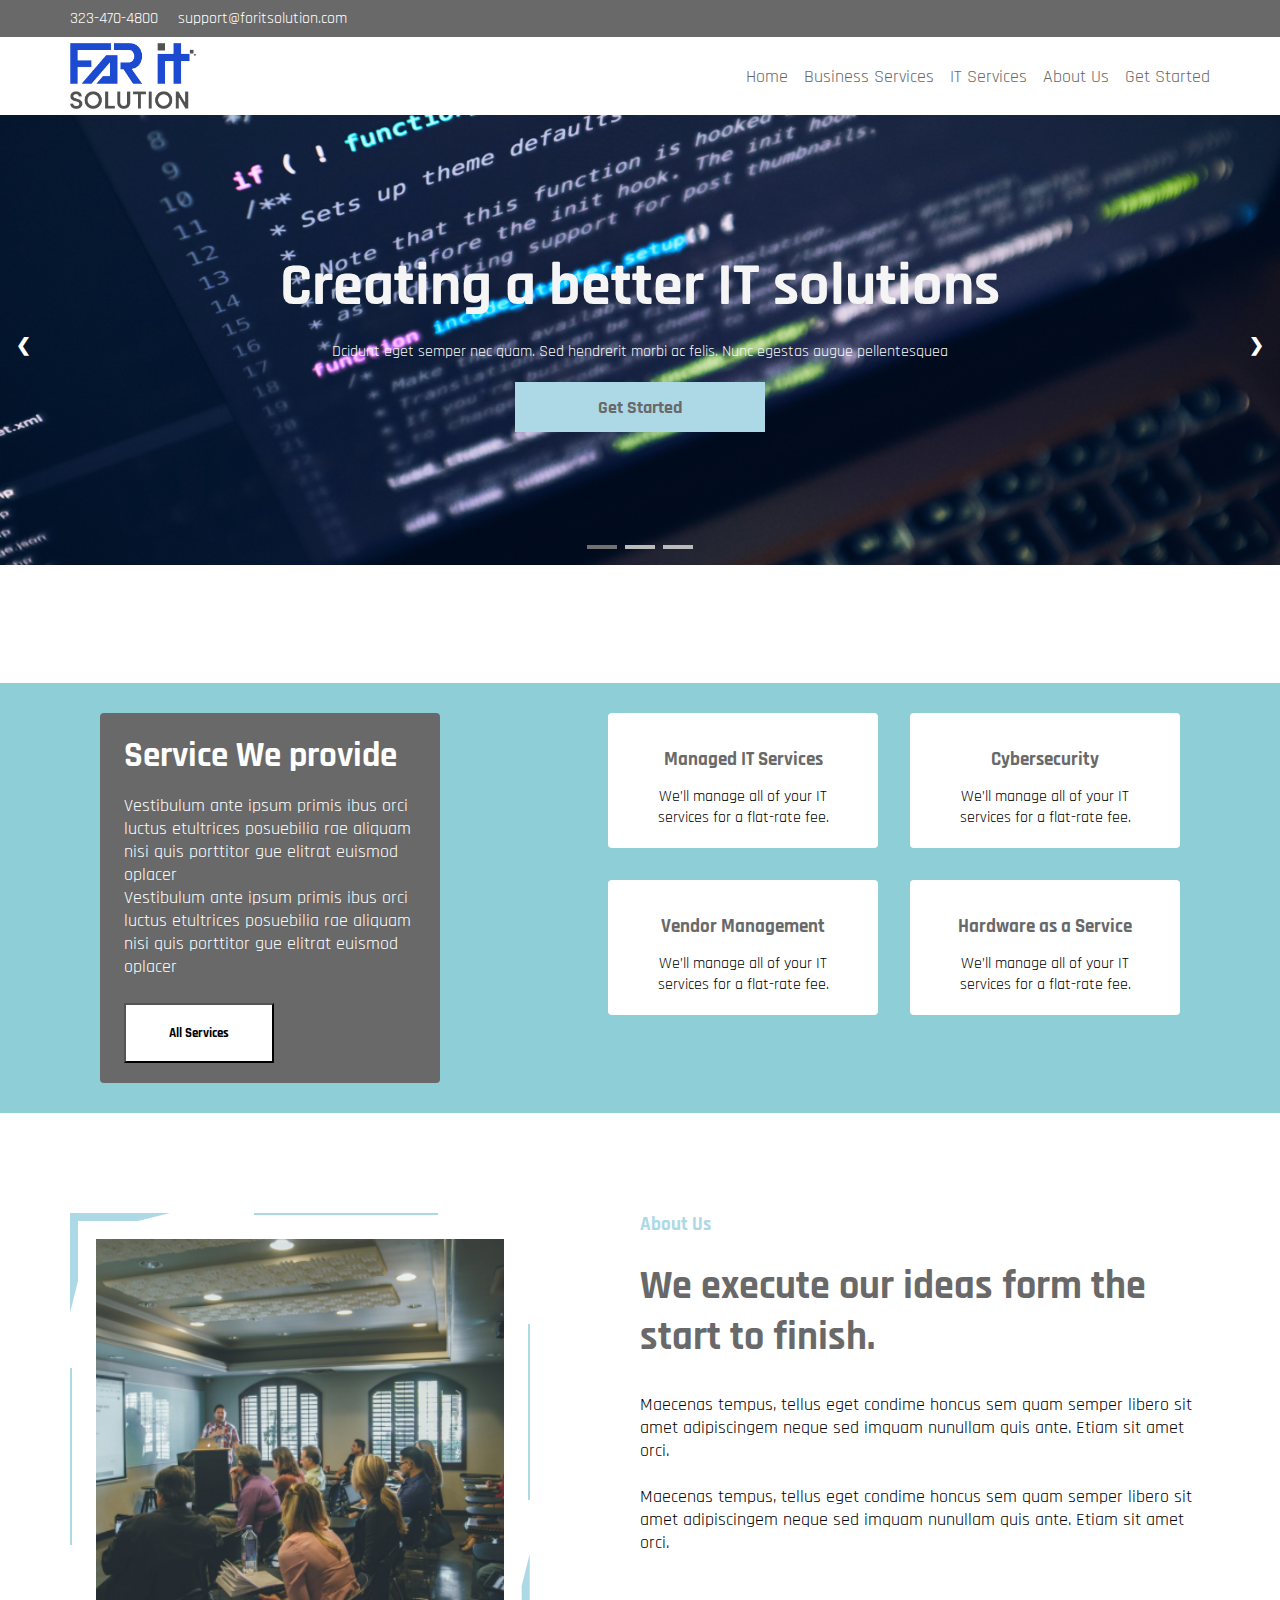
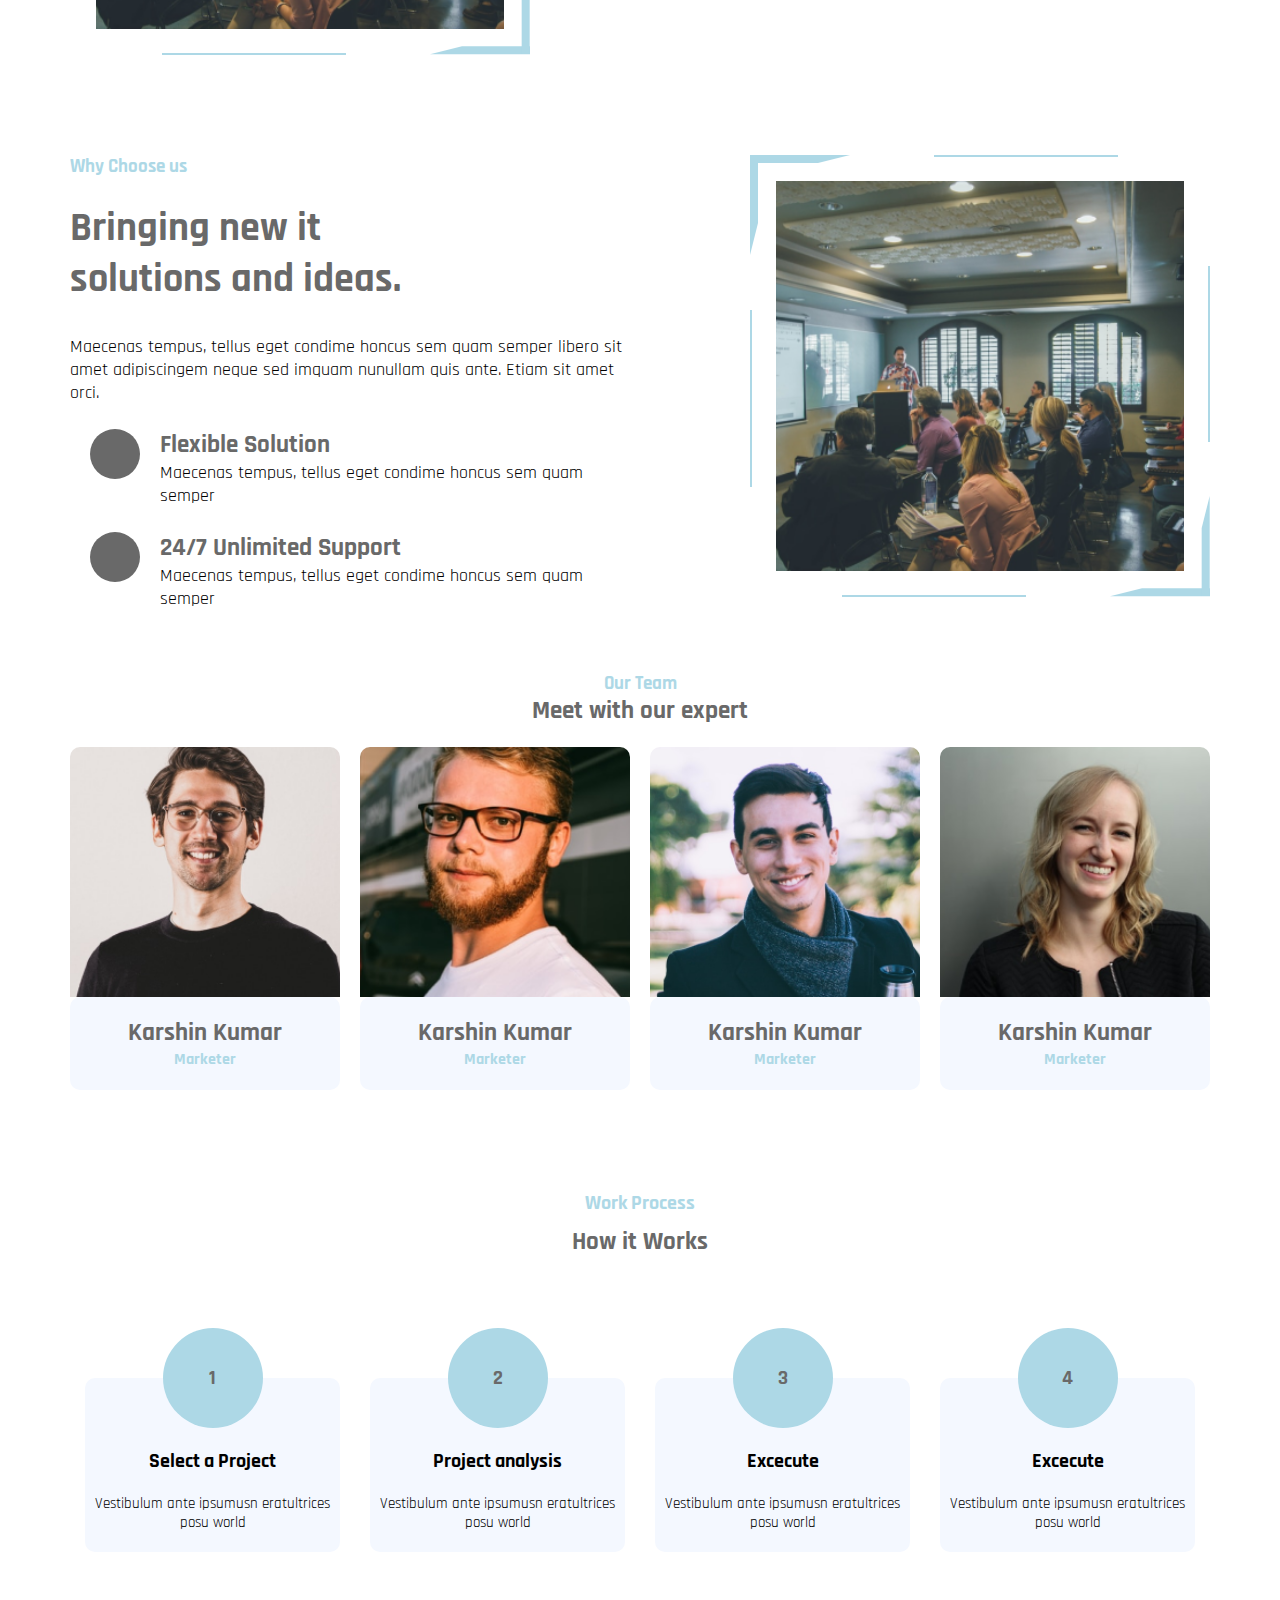
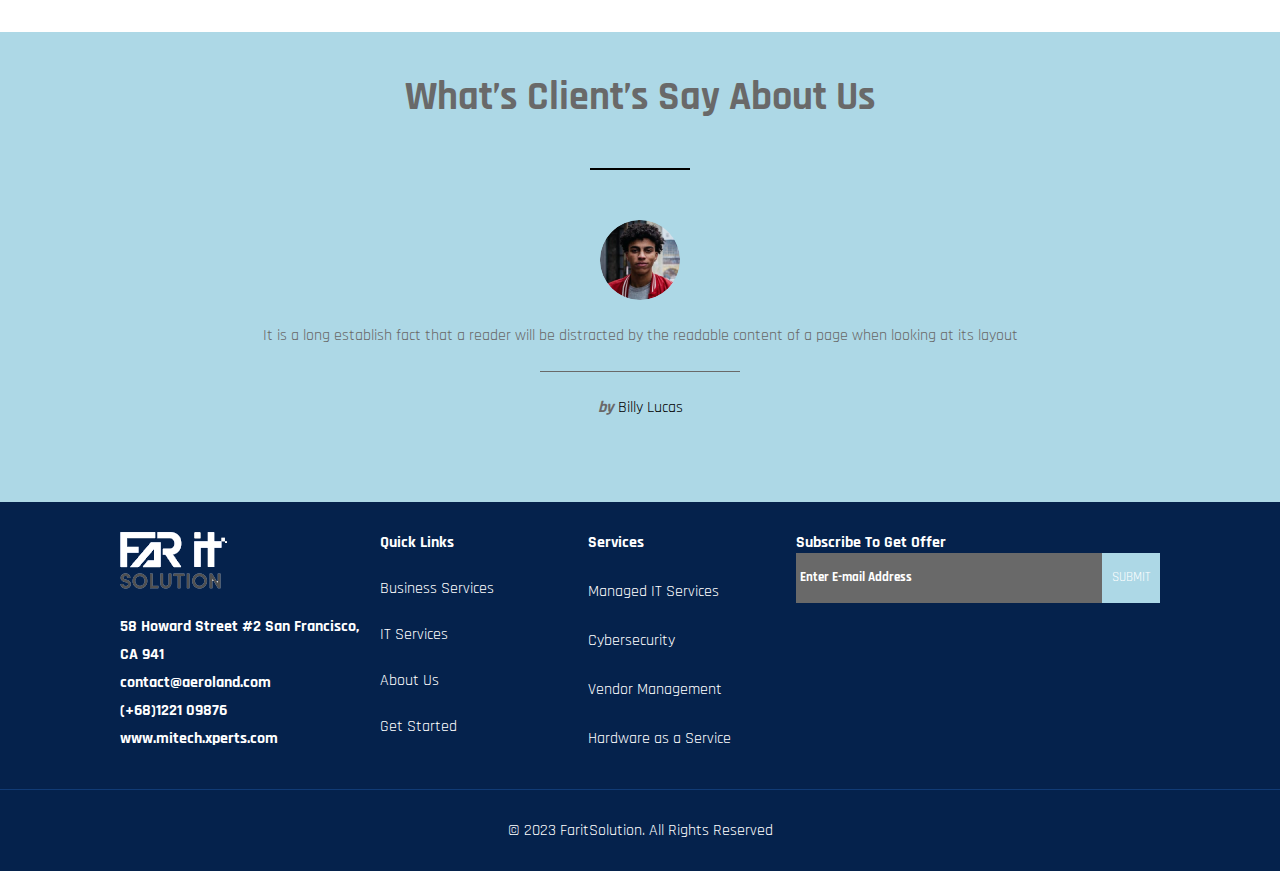
==== commit 4f95e6a0: "Updated Project1-Far It Solution" ====
--- a/index.html
+++ b/index.html
@@ -431,7 +431,7 @@
     </div>
 
     <div class="lastpart">
-      <p> &copy 2022 FaritSolution. All Rights Reserved</p>
+      <p> &copy 2023 FaritSolution. All Rights Reserved</p>
     </div>
 
   </footer>
--- a/style.css
+++ b/style.css
@@ -23,6 +23,10 @@
 .flex {
   display: flex;
   justify-content: space-between;
+}
+
+header .top-header .flex {
+  flex-wrap: wrap;
 }
 
 .top-header .left a,
@@ -216,6 +220,7 @@
 .slideshow-container img {
   height: 450px;
   object-fit: cover;
+  border-radius: 0;
 }
 
 
@@ -557,9 +562,6 @@
   width: 100%;
   height: 250px;
   object-fit: cover;
-  border-radius: 10px;
-  border-bottom-left-radius: 0;
-  border-bottom-right-radius: 0;
 }
 
 .div1 .marketer .name {
@@ -783,7 +785,12 @@
   padding-right: 120px;
 }
 
-
+.footer .onediv img {
+  width: auto;
+  max-width: 100%;
+  height: 57px;
+  margin-bottom: 20px;
+}
 
 .footer p {
   color: white;
@@ -870,6 +877,10 @@
     padding-top: 20px;
   }
 
+  #Content button {
+    border: none;
+  }
+
 }
 
 
@@ -933,6 +944,11 @@
     padding-left: 0;
     padding-top: 20px;
   }
+
+  .nextslide .right {
+    width: 100%;
+  }
+
 }
 
 @media (max-width:991px) {
@@ -1225,6 +1241,10 @@
 }
 
 @media (max-width:767px) {
+  header .left img {
+    height: 52px;
+  }
+
   .bottom-header .container .flex .right ul {
 
     display: block;
@@ -1502,6 +1522,31 @@
 }
 
 @media (max-width:575px) {
+  .container {
+    padding: 0 15px;
+  }
+
+  .top-header .left a,
+  .top-header .right a {
+    font-size: 14px;
+  }
+
+  .top-header .left a:last-child {
+    margin-right: 0;
+  }
+
+  header .top-header .flex {
+    padding-left: 0;
+    justify-content: center;
+  }
+
+  header .top-header .flex .left {
+    margin-bottom: 12px;
+  }
+
+  header .bottom-header .flex {
+    padding-left: 0;
+  }
 
   .bottom-header .container .flex .right ul {
 
@@ -1567,24 +1612,39 @@
   }
 
   h2 {
-    font-size: 48px;
+    font-size: 32px;
     margin-bottom: 15px;
+  }
+
+  .slideshow-container img {
+    height: 340px;
   }
 
   .slideshow-container button {
 
     font-size: 17px;
     height: 48px;
-    width: 225px;
+    width: 178px;
     margin-top: 20px;
+  }
+
+  .prev,
+  .next {
+    padding-left: 6px;
+    padding-right: 6px;
   }
 
   .nextslide {
     margin-top: 50px;
   }
 
+  .slideshow-container .text {
+    padding: 0 15px;
+  }
+
   .slideshow-container p {
     font-weight: bold;
+    font-size: 14px;
   }
 
   .nextslide #Content h3 {
@@ -1608,11 +1668,13 @@
 
   #Content {
     max-width: 100%;
-    margin-right: 30px;
+    margin: 0;
   }
 
   .Anything {
     margin: 0 -10px;
+    padding: 0;
+    align-items: baseline;
   }
 
   .Anything .card {
@@ -1631,14 +1693,14 @@
 
   .parent1 .left {
     width: 100%;
-    padding-left: 25px;
-    padding-right: 25px;
+    padding-left: 0px;
+    padding-right: 0px;
     margin-top: 20px;
   }
 
   .parent1 {
     flex-wrap: wrap;
-    margin-top: 50px;
+    margin-top: 30px;
   }
 
   .image {
@@ -1658,7 +1720,7 @@
 
   .parent1 .right p {
     font-size: 16px;
-    padding-left: 20px;
+    padding-left: 0px;
   }
 
   .parent1 .right h1 {
@@ -1666,7 +1728,7 @@
   }
 
   .parent1 .right p {
-    font-size: 16px;
+    font-size: 14px;
     padding-bottom: 24px;
   }
 
@@ -1683,6 +1745,22 @@
     padding-left: 0;
   }
 
+  .parent1 .together {
+
+    width: calc(100% - 45px);
+    text-align: left;
+  }
+
+  .parent1 .right .feature-list {
+    padding-left: 0px;
+  }
+
+  img {
+    width: auto;
+    height: 60px;
+
+  }
+
   #parent4 {
     padding-left: 20px;
   }
@@ -1697,7 +1775,7 @@
   }
 
   .parent1 .right .new {
-    font-size: 25px;
+    font-size: 22px;
   }
 
   .parent1 .right .feature-list .new {
@@ -1736,9 +1814,10 @@
     font-size: 14px;
   }
 
+
   .reaction h1 {
-    font-size: 33px;
-    padding: 30px;
+    font-size: 24px;
+    padding: 0;
   }
 
   .reaction .paragraph1 {
@@ -1746,13 +1825,13 @@
   }
 
   .reaction {
-    padding-bottom: 54px;
+    padding: 28px 15px;
     margin-top: 10px;
   }
 
   .footer {
-    padding-left: 40px;
-    padding-right: 40px;
+    padding-left: 15px;
+    padding-right: 15px;
     flex-wrap: wrap;
   }
 
@@ -1788,10 +1867,30 @@
 
   .Whatever .flex {
     flex-wrap: wrap;
+    padding-left: 0;
   }
 
   .Whatever .project {
     width: 100%;
+    margin: 0;
     margin-bottom: 65px;
   }
+}
+
+@media (max-width:460px) {
+  .Anything {
+    flex-wrap: wrap;
+  }
+
+  .parent1 .left img {
+    height: 249px;
+  }
+
+  .Anything .card {
+    width: 100%;
+  }
+
+  .Anything .card p {
+    font-size: 14px;
+  }
 }